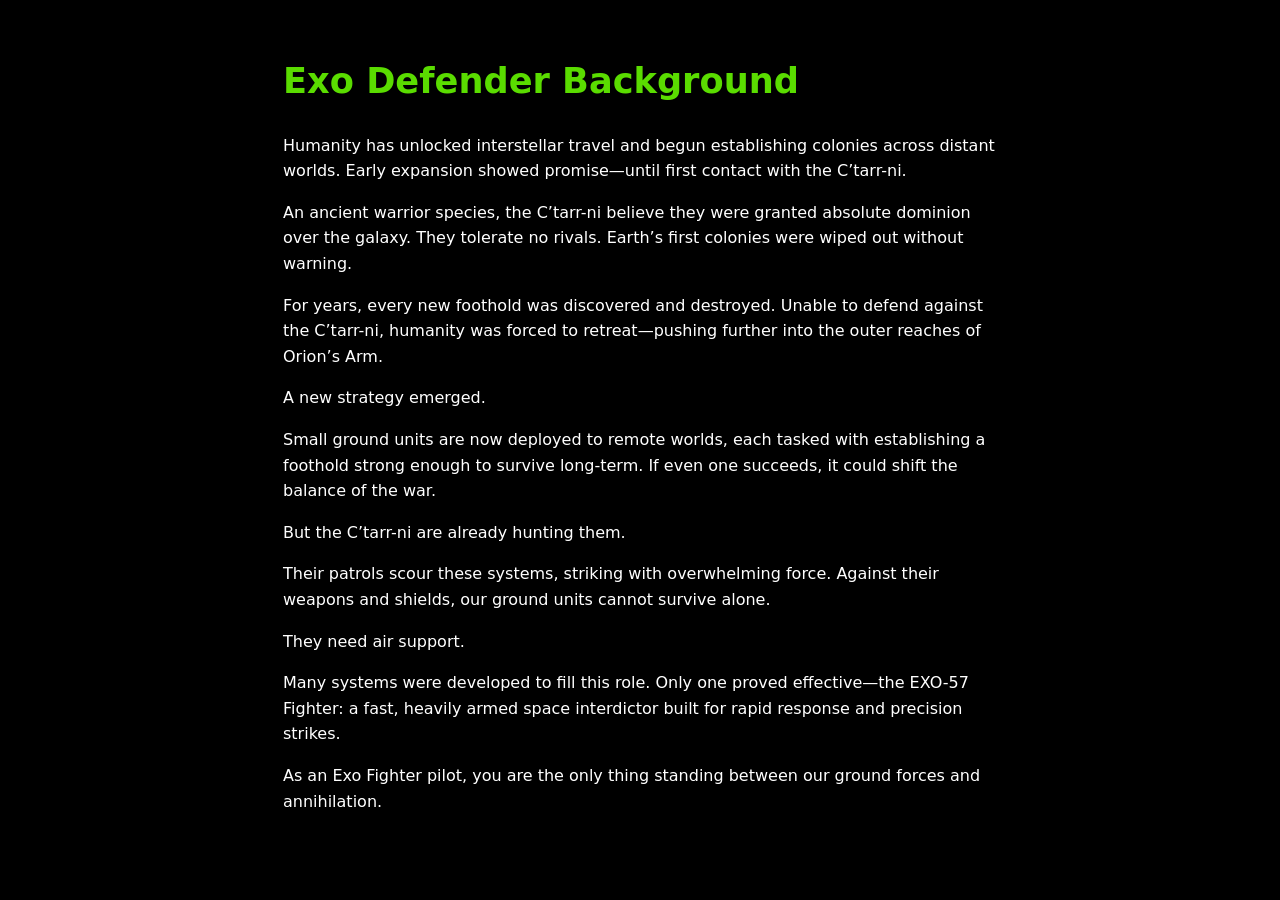
==== background.html @ 06d53ea1 "Add Exo Defender background" ====
<!DOCTYPE html>
<html lang="en">
<head>
    <meta charset="UTF-8">
    <meta name="viewport" content="width=device-width, initial-scale=1.0">
    <title>Exo Defender Background</title>
    <link rel="stylesheet" href="styles.css">
</head>
<body>

<h1>Exo Defender Background</h1>

<p>Humanity has unlocked interstellar travel and begun establishing colonies across distant worlds. Early expansion showed promise—until first contact with the C’tarr-ni.</p>

<p>An ancient warrior species, the C’tarr-ni believe they were granted absolute dominion over the galaxy. They tolerate no rivals. Earth’s first colonies were wiped out without warning.</p>

<p>For years, every new foothold was discovered and destroyed. Unable to defend against the C’tarr-ni, humanity was forced to retreat—pushing further into the outer reaches of Orion’s Arm.</p>

<p>A new strategy emerged.</p>

<p>Small ground units are now deployed to remote worlds, each tasked with establishing a foothold strong enough to survive long-term. If even one succeeds, it could shift the balance of the war.</p>

<p>But the C’tarr-ni are already hunting them.</p>

<p>Their patrols scour these systems, striking with overwhelming force. Against their weapons and shields, our ground units cannot survive alone.</p>

<p>They need air support.</p>

<p>Many systems were developed to fill this role. Only one proved effective—the EXO-57 Fighter: a fast, heavily armed space interdictor built for rapid response and precision strikes.</p>

<p>As an Exo Fighter pilot, you are the only thing standing between our ground forces and annihilation.</p>

</body>
</html>
---- styles.css ----
body {
    background-color: #000000;
    color: #ffffff;
    font-family: system-ui, -apple-system, Segoe UI, Roboto, Arial, sans-serif;
    line-height: 1.6;
    margin: 20px;
    padding-left: 6px;
    max-width: 720px;
    margin-left: auto;
    margin-right: auto;
}

h1, h2, h3, h4 {
    color: #5ADC00;
    margin-top: 1.5em;
}

h1 {
    font-size: 2.2em;
}

h2 {
    font-size: 1.8em;
}

h3 {
    font-size: 1.4em;
}

a {
    color: #ffffff;
    text-decoration: underline;
}

a:hover {
    color: #5ADC00;
}


p {
    margin-bottom: 1em;
}

a[href="#top"] {
    font-size: 0.9em;
    opacity: 0.8;
}


.control-diagram {
    display: flex;
    align-items: center;
    justify-content: space-between;
    gap: 20px;

    margin: 25px 0;
    padding: 20px;

    background-color: #050505;
    box-shadow: 0 0 8px rgba(90,220,0,0.25);
}

.control-diagram img {
    width: 30%;
    height: auto;
}

.control-text {
    flex: 1;
    text-align: center;
    font-size: 0.95em;
}

@media (max-width: 600px) {
    .control-diagram {
        gap: 12px;
        padding: 15px;
    }

    .control-diagram img {
        width: 35%;
    }

    .control-text {
        font-size: 0.9em;
    }
}

.image-text {
    display: flex;
    align-items: center;
    gap: 20px;
    margin: 20px 0;
}

.image-text img {
    width: 30%;
    height: auto;
}

.image-text .text {
    flex: 1;
    text-align: left;
}

@media (max-width: 600px) {
    .image-text {
        gap: 12px;
    }

    .image-text img {
        width: 35%;
    }
}

.toc {
    list-style: none;
    padding: 15px 20px;
    margin: 20px 0 30px 0;

    border: 1px solid #5ADC00;
    border-radius: 6px;

    background-color: #050505;
    box-shadow: 0 0 8px rgba(90,220,0,0.25);
}

.toc a {
    color: #ffffff;
    text-decoration: none;
}

.toc a:hover {
    color: #5ADC00;
}

.toc-interactive {
    display: none;
}

.js-enabled .toc-interactive {
    display: block;
}

.js-enabled .toc-static {
    display: none;
}

.toc-static > li {
    margin-bottom: 10px;
}

.toc-static ul {
    margin-top: 3px;
}

.manual-image {
    display: block;
    max-width: 85%;
    height: auto;

    margin: 10px auto 135px auto;
}

.manual-image-small {
    display: block;
    max-width: 300px;
    max-height: min(200px, 45vh);
    width: auto;
    height: auto;
    margin: 10px auto 35px auto;
}

.manual-image-button {
    display: block;
    max-width: 100px;
    width: 100%;
    height: auto;
    margin: 10px auto 35px auto;
}

#controls-gamepad img.gamepad-image {
    width: 350px;
    max-width: 100%;
    height: auto;
    object-fit: contain;
}

#controls-keyboard img.keyboard-keys {
    width: 270px;
    max-width: 100%;
    height: auto;
    object-fit: contain;
}

.control-selector {
    display: none;
    position: sticky;
    width: fit-content;
    margin-left: auto;
    top: 0px;
    right: 0px;
    z-index: 100;
    background: rgba(34, 34, 34, 0.30);
    color: #fff;
    flex-direction: row;
    align-items: stretch;
    gap: 0px;
    padding: 0px;
    border: 1px solid rgba(85, 85, 85, 0.30);
    border-radius: 7px;
}

.control-selector button {
    min-height: 42px;
    padding: 7px;
    border: 1px solid rgba(136, 136, 136, 0.40);
    color: rgba(255, 255, 255, 0.5);
    border-radius: 5px;
    background: rgba(56, 56, 56, 0.40);
    cursor: pointer;
    font: inherit;
}

.control-selector button[aria-pressed="true"] {
    background: rgba(150, 150, 150, 0.6);
    color: rgba(255, 255, 255, 1.0);
    border-color: rgba(255, 255, 255, 0.8);
    font-weight: bold;
}

.control-mode-heading {
    color: #5ADC00;
    font-size: 2em;
    margin-top: 2em;
    border-bottom: 1px solid #5ADC00;
    padding-bottom: 8px;
}

.js-enabled .control-mode-heading {
    display: none;
}

.js-enabled .control-selector {
    display: flex;
}

.control-content[hidden] {
    display:none!important
}

h2,h3,.section-anchor {
    scroll-margin-top:100px
}



@media(max-width:420px){.control-selector{gap:4px}.control-selector span{width:100%;text-align:center}.control-selector button{flex:1;padding:6px 4px;font-size:0.9em}}
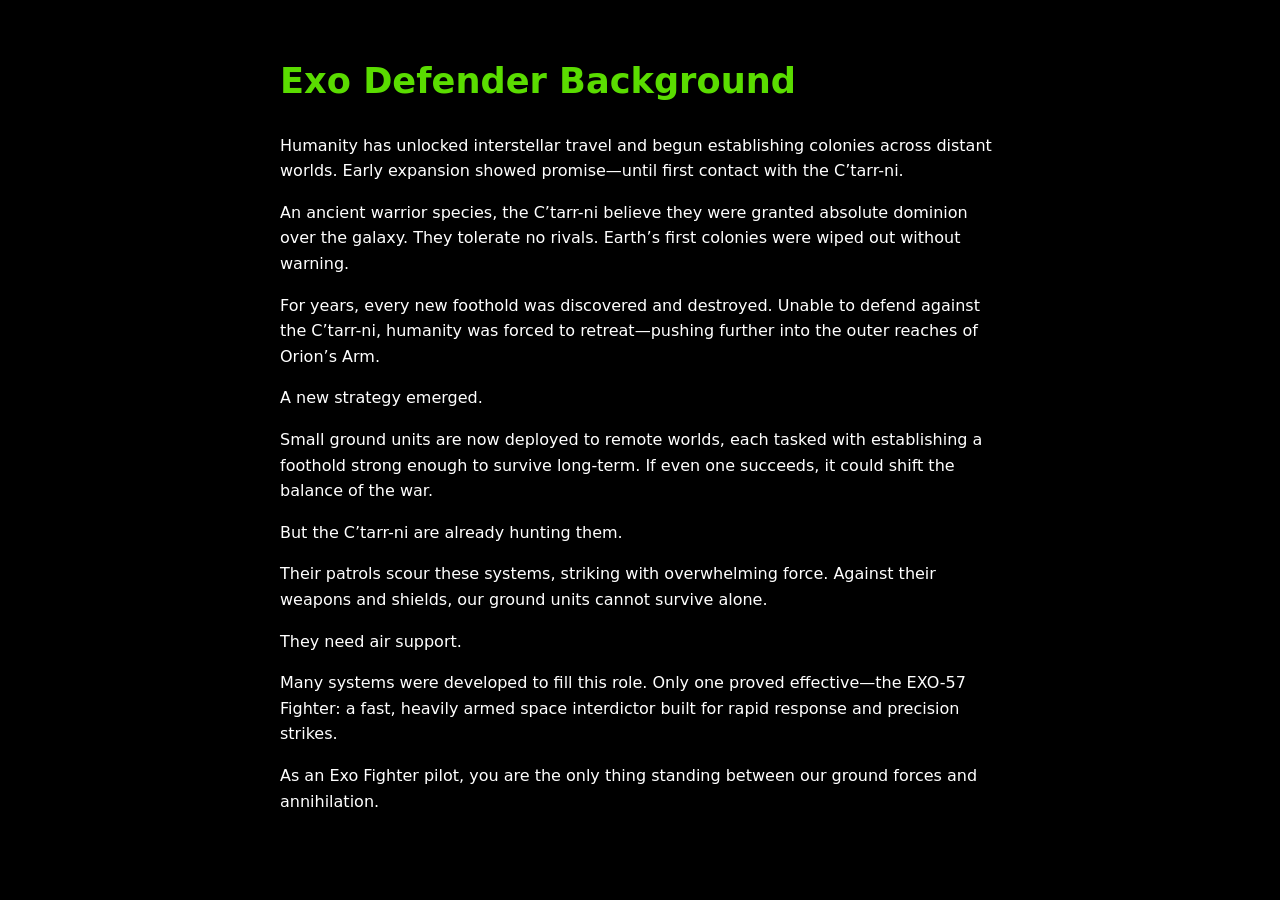
==== commit 458800a6: "Update stylesheet link to include versioning" ====
--- a/background.html
+++ b/background.html
@@ -4,10 +4,10 @@
     <meta charset="UTF-8">
     <meta name="viewport" content="width=device-width, initial-scale=1.0">
     <title>Exo Defender Background</title>
-    <link rel="stylesheet" href="styles.css">
+    <link rel="stylesheet" href="styles.css?v=2">
 </head>
 <body>
-
+<!-- Exo Defender Historical Archives -->
 <h1>Exo Defender Background</h1>
 
 <p>Humanity has unlocked interstellar travel and begun establishing colonies across distant worlds. Early expansion showed promise—until first contact with the C’tarr-ni.</p>
--- a/styles.css
+++ b/styles.css
@@ -1,14 +1,16 @@
+/* Exo Defender lore pages */
+
 body {
     background-color: #000000;
     color: #ffffff;
     font-family: system-ui, -apple-system, Segoe UI, Roboto, Arial, sans-serif;
     line-height: 1.6;
-    margin: 20px;
-    padding-left: 6px;
     max-width: 720px;
-    margin-left: auto;
-    margin-right: auto;
+    margin: 20px auto;
+    padding: 0 20px;
 }
+
+/* Headings */
 
 h1, h2, h3, h4 {
     color: #5ADC00;
@@ -27,6 +29,14 @@
     font-size: 1.4em;
 }
 
+/* Paragraphs */
+
+p {
+    margin-bottom: 1em;
+}
+
+/* Links */
+
 a {
     color: #ffffff;
     text-decoration: underline;
@@ -36,93 +46,18 @@
     color: #5ADC00;
 }
 
-
-p {
-    margin-bottom: 1em;
-}
-
-a[href="#top"] {
-    font-size: 0.9em;
-    opacity: 0.8;
-}
-
-
-.control-diagram {
-    display: flex;
-    align-items: center;
-    justify-content: space-between;
-    gap: 20px;
-
-    margin: 25px 0;
-    padding: 20px;
-
-    background-color: #050505;
-    box-shadow: 0 0 8px rgba(90,220,0,0.25);
-}
-
-.control-diagram img {
-    width: 30%;
-    height: auto;
-}
-
-.control-text {
-    flex: 1;
-    text-align: center;
-    font-size: 0.95em;
-}
-
-@media (max-width: 600px) {
-    .control-diagram {
-        gap: 12px;
-        padding: 15px;
-    }
-
-    .control-diagram img {
-        width: 35%;
-    }
-
-    .control-text {
-        font-size: 0.9em;
-    }
-}
-
-.image-text {
-    display: flex;
-    align-items: center;
-    gap: 20px;
-    margin: 20px 0;
-}
-
-.image-text img {
-    width: 30%;
-    height: auto;
-}
-
-.image-text .text {
-    flex: 1;
-    text-align: left;
-}
-
-@media (max-width: 600px) {
-    .image-text {
-        gap: 12px;
-    }
-
-    .image-text img {
-        width: 35%;
-    }
-}
+/* Table of contents / archive navigation */
 
 .toc {
     list-style: none;
     padding: 15px 20px;
-    margin: 20px 0 30px 0;
+    margin: 20px 0 30px;
 
     border: 1px solid #5ADC00;
     border-radius: 6px;
 
     background-color: #050505;
-    box-shadow: 0 0 8px rgba(90,220,0,0.25);
+    box-shadow: 0 0 8px rgba(90, 220, 0, 0.25);
 }
 
 .toc a {
@@ -134,125 +69,11 @@
     color: #5ADC00;
 }
 
-.toc-interactive {
-    display: none;
-}
+/* Illustrations */
 
-.js-enabled .toc-interactive {
+.lore-image {
     display: block;
-}
-
-.js-enabled .toc-static {
-    display: none;
-}
-
-.toc-static > li {
-    margin-bottom: 10px;
-}
-
-.toc-static ul {
-    margin-top: 3px;
-}
-
-.manual-image {
-    display: block;
-    max-width: 85%;
-    height: auto;
-
-    margin: 10px auto 135px auto;
-}
-
-.manual-image-small {
-    display: block;
-    max-width: 300px;
-    max-height: min(200px, 45vh);
-    width: auto;
-    height: auto;
-    margin: 10px auto 35px auto;
-}
-
-.manual-image-button {
-    display: block;
-    max-width: 100px;
-    width: 100%;
-    height: auto;
-    margin: 10px auto 35px auto;
-}
-
-#controls-gamepad img.gamepad-image {
-    width: 350px;
     max-width: 100%;
     height: auto;
-    object-fit: contain;
-}
-
-#controls-keyboard img.keyboard-keys {
-    width: 270px;
-    max-width: 100%;
-    height: auto;
-    object-fit: contain;
-}
-
-.control-selector {
-    display: none;
-    position: sticky;
-    width: fit-content;
-    margin-left: auto;
-    top: 0px;
-    right: 0px;
-    z-index: 100;
-    background: rgba(34, 34, 34, 0.30);
-    color: #fff;
-    flex-direction: row;
-    align-items: stretch;
-    gap: 0px;
-    padding: 0px;
-    border: 1px solid rgba(85, 85, 85, 0.30);
-    border-radius: 7px;
-}
-
-.control-selector button {
-    min-height: 42px;
-    padding: 7px;
-    border: 1px solid rgba(136, 136, 136, 0.40);
-    color: rgba(255, 255, 255, 0.5);
-    border-radius: 5px;
-    background: rgba(56, 56, 56, 0.40);
-    cursor: pointer;
-    font: inherit;
-}
-
-.control-selector button[aria-pressed="true"] {
-    background: rgba(150, 150, 150, 0.6);
-    color: rgba(255, 255, 255, 1.0);
-    border-color: rgba(255, 255, 255, 0.8);
-    font-weight: bold;
-}
-
-.control-mode-heading {
-    color: #5ADC00;
-    font-size: 2em;
-    margin-top: 2em;
-    border-bottom: 1px solid #5ADC00;
-    padding-bottom: 8px;
-}
-
-.js-enabled .control-mode-heading {
-    display: none;
-}
-
-.js-enabled .control-selector {
-    display: flex;
-}
-
-.control-content[hidden] {
-    display:none!important
-}
-
-h2,h3,.section-anchor {
-    scroll-margin-top:100px
-}
-
-
-
-@media(max-width:420px){.control-selector{gap:4px}.control-selector span{width:100%;text-align:center}.control-selector button{flex:1;padding:6px 4px;font-size:0.9em}}+    margin: 20px auto;
+}
